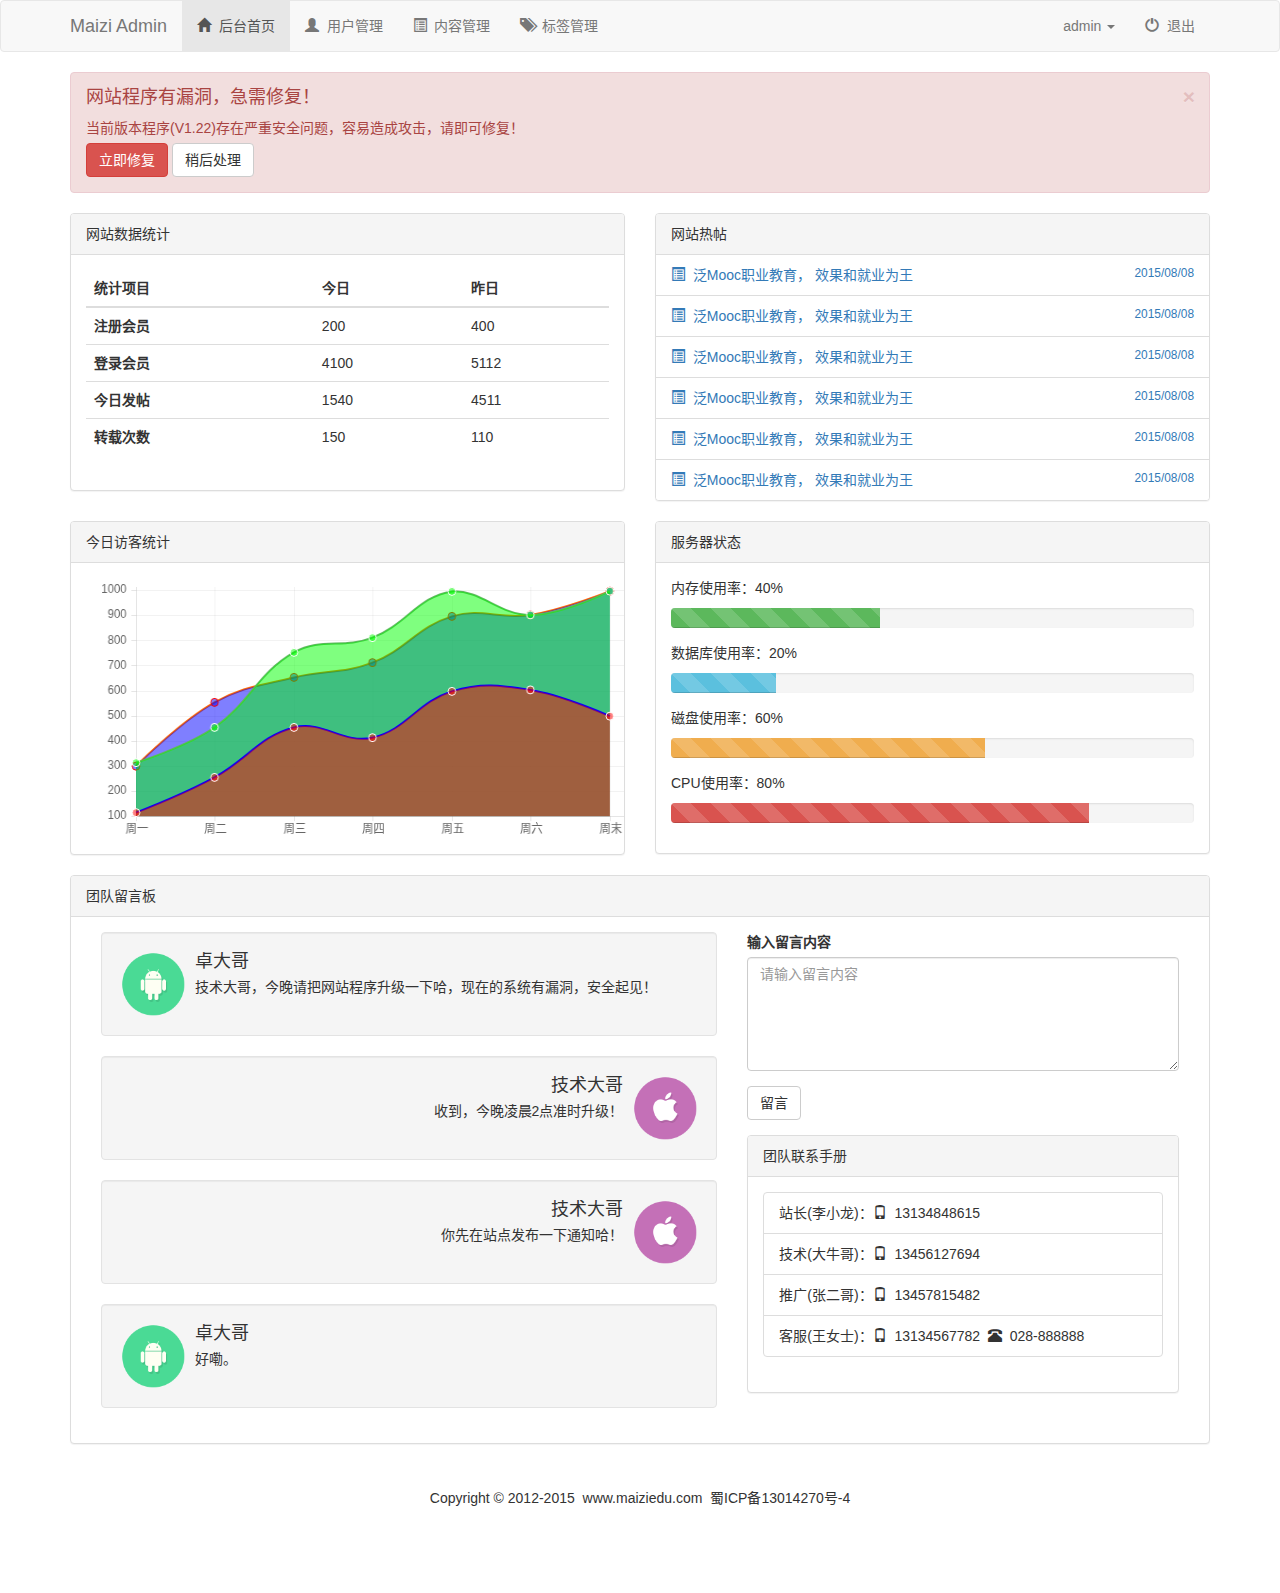
==== Bootstrap_admin/index.html @ 622537ad "index: complete admin: userlist, admin index" ====
<!DOCTYPE html>
<html lang="zh-CN">
<head>
	<meta charset="UTF-8">
	<meta http-equiv="X-UA-Compatible" content="IE=edge">
	<meta name="viewport" content="width=device-width, initial-scale=1 , user-scalable=no">
	<title>bootstrap项目实战</title>
	<link rel="stylesheet" href="css/bootstrap.min.css"/>
	<link rel="stylesheet" href="css/bootstrap-ctx.css"/>
</head>
<body>
<!--导航-->
<nav class="navbar navbar-default">
	<div class="container">
		<!--小屏幕导航按钮和logo-->
		<div class="navbar-header">
			<button class="navbar-toggle" data-toggle="collapse" data-target=".navbar-collapse">
				<span class="icon-bar"></span>
				<span class="icon-bar"></span>
				<span class="icon-bar"></span>
			</button>
			<a href="index.html" class="navbar-brand">Maizi Admin</a>
		</div>
		<!--小屏幕导航按钮和logo-->
		<!--导航-->
		<div class="navbar-collapse collapse">
			<ul class="nav navbar-nav">
				<li class="active"><a href="index.html"><span class="glyphicon glyphicon-home"></span>&nbsp;&nbsp;后台首页</a></li>
				<li><a href="user_list.html"><span class="glyphicon glyphicon-user"></span>&nbsp;&nbsp;用户管理</a></li>
				<li><a href="content.html"><span class="glyphicon glyphicon-list-alt"></span>&nbsp;&nbsp;内容管理</a></li>
				<li><a href="tag.html"><span class="glyphicon glyphicon-tags"></span>&nbsp;&nbsp;标签管理</a></li>
			</ul>
			<ul class="nav navbar-nav navbar-right">
				<li class="dropdown">
					<a id="dLabel" type="button" data-toggle="dropdown" aria-haspopup="true" aria-expanded="false">
						admin
						<span class="caret"></span>
					</a>
					<ul class="dropdown-menu" aria-labelledby="dLabel">
						<li><a href="index.html"><span class="glyphicon glyphicon-screenshot"></span>&nbsp;&nbsp;前台首页</a></li>
						<li><a href="index.html"><span class="glyphicon glyphicon-user"></span>&nbsp;&nbsp;个人主页</a></li>
						<li><a href="index.html"><span class="glyphicon glyphicon-cog"></span>&nbsp;&nbsp;个人设置</a></li>
						<li><a href="index.html"><span class="glyphicon glyphicon-credit-card"></span>&nbsp;&nbsp;账户中心</a></li>
						<li><a href="index.html"><span class="glyphicon glyphicon-heart"></span>&nbsp;&nbsp;我的收藏</a></li>
					</ul>
				</li>
				<li><a href="#bbs"><span class="glyphicon glyphicon-off"></span>&nbsp;&nbsp;退出</a></li>
			</ul>
		</div>
		<!--导航-->

	</div>
</nav>
<!--导航-->

<!--警告框-->
<div class="container">
	<div class="row">
		<div class="col-md-12">
			<div class="alert alert-danger alert-dismissible fade in" role="alert">
				<button type="button" class="close" data-dismiss="alert" aria-label="Close"><span aria-hidden="true">×</span></button>
				<h4>网站程序有漏洞，急需修复！</h4>
				<p>当前版本程序(V1.22)存在严重安全问题，容易造成攻击，请即可修复！</p>
				<p>
					<button type="button" class="btn btn-danger">立即修复</button>
					<button type="button" class="btn btn-default"  data-dismiss="alert"  >稍后处理</button>
				</p>
			</div>
		</div>
		<div class="col-md-6">
			<div class="panel panel-default">
				<div class="panel-heading">网站数据统计</div>
				<div class="panel-body">
					<table class="table table-hover">
						<thead>
						<tr>
							<th>统计项目</th>
							<th>今日</th>
							<th>昨日</th>
						</tr>
						</thead>
						<tbody>
						<tr>
							<th scope="row">注册会员</th>
							<td>200</td>
							<td>400</td>
						</tr>
						<tr>
							<th scope="row">登录会员</th>
							<td>4100</td>
							<td>5112</td>
						</tr>
						<tr>
							<th scope="row">今日发帖</th>
							<td>1540</td>
							<td>4511</td>
						</tr>
						<tr>
							<th scope="row">转载次数</th>
							<td>150</td>
							<td>110</td>
						</tr>
						</tbody>
					</table>
				</div>
			</div>
		</div>
		<div class="col-md-6">
			<div class="panel panel-default">
				<div class="panel-heading">网站热帖</div>
				<ul class="list-group">
					<li class="list-group-item">
						<a href="index.html"><span class="glyphicon glyphicon-list-alt"></span>&nbsp;&nbsp;泛Mooc职业教育， 效果和就业为王<small class="pull-right">2015/08/08</small></a>
					</li>
					<li class="list-group-item">
						<a href="index.html"><span class="glyphicon glyphicon-list-alt"></span>&nbsp;&nbsp;泛Mooc职业教育， 效果和就业为王<small class="pull-right">2015/08/08</small></a>
					</li>
					<li class="list-group-item">
						<a href="index.html"><span class="glyphicon glyphicon-list-alt"></span>&nbsp;&nbsp;泛Mooc职业教育， 效果和就业为王<small class="pull-right">2015/08/08</small></a>
					</li>
					<li class="list-group-item">
						<a href="index.html"><span class="glyphicon glyphicon-list-alt"></span>&nbsp;&nbsp;泛Mooc职业教育， 效果和就业为王<small class="pull-right">2015/08/08</small></a>
					</li>
					<li class="list-group-item">
						<a href="index.html"><span class="glyphicon glyphicon-list-alt"></span>&nbsp;&nbsp;泛Mooc职业教育， 效果和就业为王<small class="pull-right">2015/08/08</small></a>
					</li>
					<li class="list-group-item">
						<a href="index.html"><span class="glyphicon glyphicon-list-alt"></span>&nbsp;&nbsp;泛Mooc职业教育， 效果和就业为王<small class="pull-right">2015/08/08</small></a>
					</li>
				</ul>
			</div>
		</div>
		<div class="col-md-6">
			<div class="panel panel-default">
				<div class="panel-heading">今日访客统计</div>
				<div class="panel-body">
					<canvas id="canvas" class="col-md-12"></canvas>
				</div>
			</div>
		</div>
		<div class="col-md-6">
			<div class="panel panel-default">
				<div class="panel-heading">服务器状态</div>
				<div class="panel-body">
					<p>内存使用率：40%</p>
					<div class="progress">
						<div class="progress-bar progress-bar-success progress-bar-striped" role="progressbar" aria-valuenow="40" aria-valuemin="0" aria-valuemax="100" style="width: 40%"></div>
					</div>
					<p>数据库使用率：20%</p>
					<div class="progress">
						<div class="progress-bar progress-bar-info progress-bar-striped" role="progressbar" aria-valuenow="20" aria-valuemin="0" aria-valuemax="100" style="width: 20%"></div>
					</div>
					<p>磁盘使用率：60%</p>
					<div class="progress">
						<div class="progress-bar progress-bar-warning progress-bar-striped" role="progressbar" aria-valuenow="60" aria-valuemin="0" aria-valuemax="100" style="width: 60%"></div>
					</div>
					<p>CPU使用率：80%</p>
					<div class="progress">
						<div class="progress-bar progress-bar-danger progress-bar-striped" role="progressbar" aria-valuenow="80" aria-valuemin="0" aria-valuemax="100" style="width: 80%"></div>
					</div>
				</div>
			</div>
		</div>
		<div class="col-md-12">
			<div class="panel panel-default">
				<div class="panel-heading">团队留言板</div>
				<div class="panel-body">
					<div class="col-md-7">
						<div class="media well">
							<div class="media-left">
								<a href="#">
									<img class="media-object wh64" src="images/a.png" alt="卓大哥">
								</a>
							</div>
							<div class="media-body">
								<h4 class="media-heading">卓大哥</h4>
								技术大哥，今晚请把网站程序升级一下哈，现在的系统有漏洞，安全起见！
							</div>
						</div>
						<div class="media well">
							<div class="media-body text-right">
								<h4 class="media-heading">技术大哥</h4>
								收到，今晚凌晨2点准时升级！
							</div>
							<div class="media-right">
								<a href="#">
									<img class="media-object wh64" src="images/b.png" alt="技术大哥">
								</a>
							</div>
						</div>
						<div class="media well">
							<div class="media-body text-right">
								<h4 class="media-heading">技术大哥</h4>
								你先在站点发布一下通知哈！
							</div>
							<div class="media-right">
								<a href="#">
									<img class="media-object wh64" src="images/b.png" alt="技术大哥">
								</a>
							</div>
						</div>
						<div class="media well">
							<div class="media-left">
								<a href="#">
									<img class="media-object wh64" src="images/a.png" alt="卓大哥">
								</a>
							</div>
							<div class="media-body">
								<h4 class="media-heading">卓大哥</h4>
								好嘞。
							</div>
						</div>
					</div>
					<div class="col-md-5">
						<form action="#">
							<div class="form-group">
								<label for="text1">输入留言内容</label>
								<textarea class="form-control" id="text1" rows="5" cols="10" placeholder="请输入留言内容"></textarea>
								<button type="submit" class="btn btn-default mar_t15">留言</button>
							</div>
						</form>
						<div class="panel panel-default">
							<div class="panel-heading">团队联系手册</div>
							<div class="panel-body">
								<ul class="list-group">
									<li class="list-group-item">站长(李小龙)：<span class="glyphicon glyphicon-phone"></span>&nbsp;&nbsp;13134848615</li>
									<li class="list-group-item">技术(大牛哥)：<span class="glyphicon glyphicon-phone"></span>&nbsp;&nbsp;13456127694</li>
									<li class="list-group-item">推广(张二哥)：<span class="glyphicon glyphicon-phone"></span>&nbsp;&nbsp;13457815482</li>
									<li class="list-group-item">客服(王女士)：<span class="glyphicon glyphicon-phone"></span>&nbsp;&nbsp;13134567782&nbsp;&nbsp;<span class="glyphicon glyphicon-phone-alt"></span>&nbsp;&nbsp;028-888888</li>
								</ul>
							</div>
						</div>
					</div>
				</div>
			</div>
		</div>
	</div>
</div>



<!--footer-->
<footer>
	<div class="container">
		<div class="row">
			<div class="col-md-12">
				<p>
					Copyright&nbsp;©&nbsp;2012-2015&nbsp;&nbsp;www.maiziedu.com&nbsp;&nbsp;蜀ICP备13014270号-4
				</p>
			</div>
		</div>
	</div>
</footer>
<!--footer-->


<script src="http://apps.bdimg.com/libs/jquery/2.1.4/jquery.min.js"></script>
<script src="js/bootstrap.min.js"></script>
<script src="js/Chart.js"></script>
<script src="js/script.js"></script>
</body>
</html>
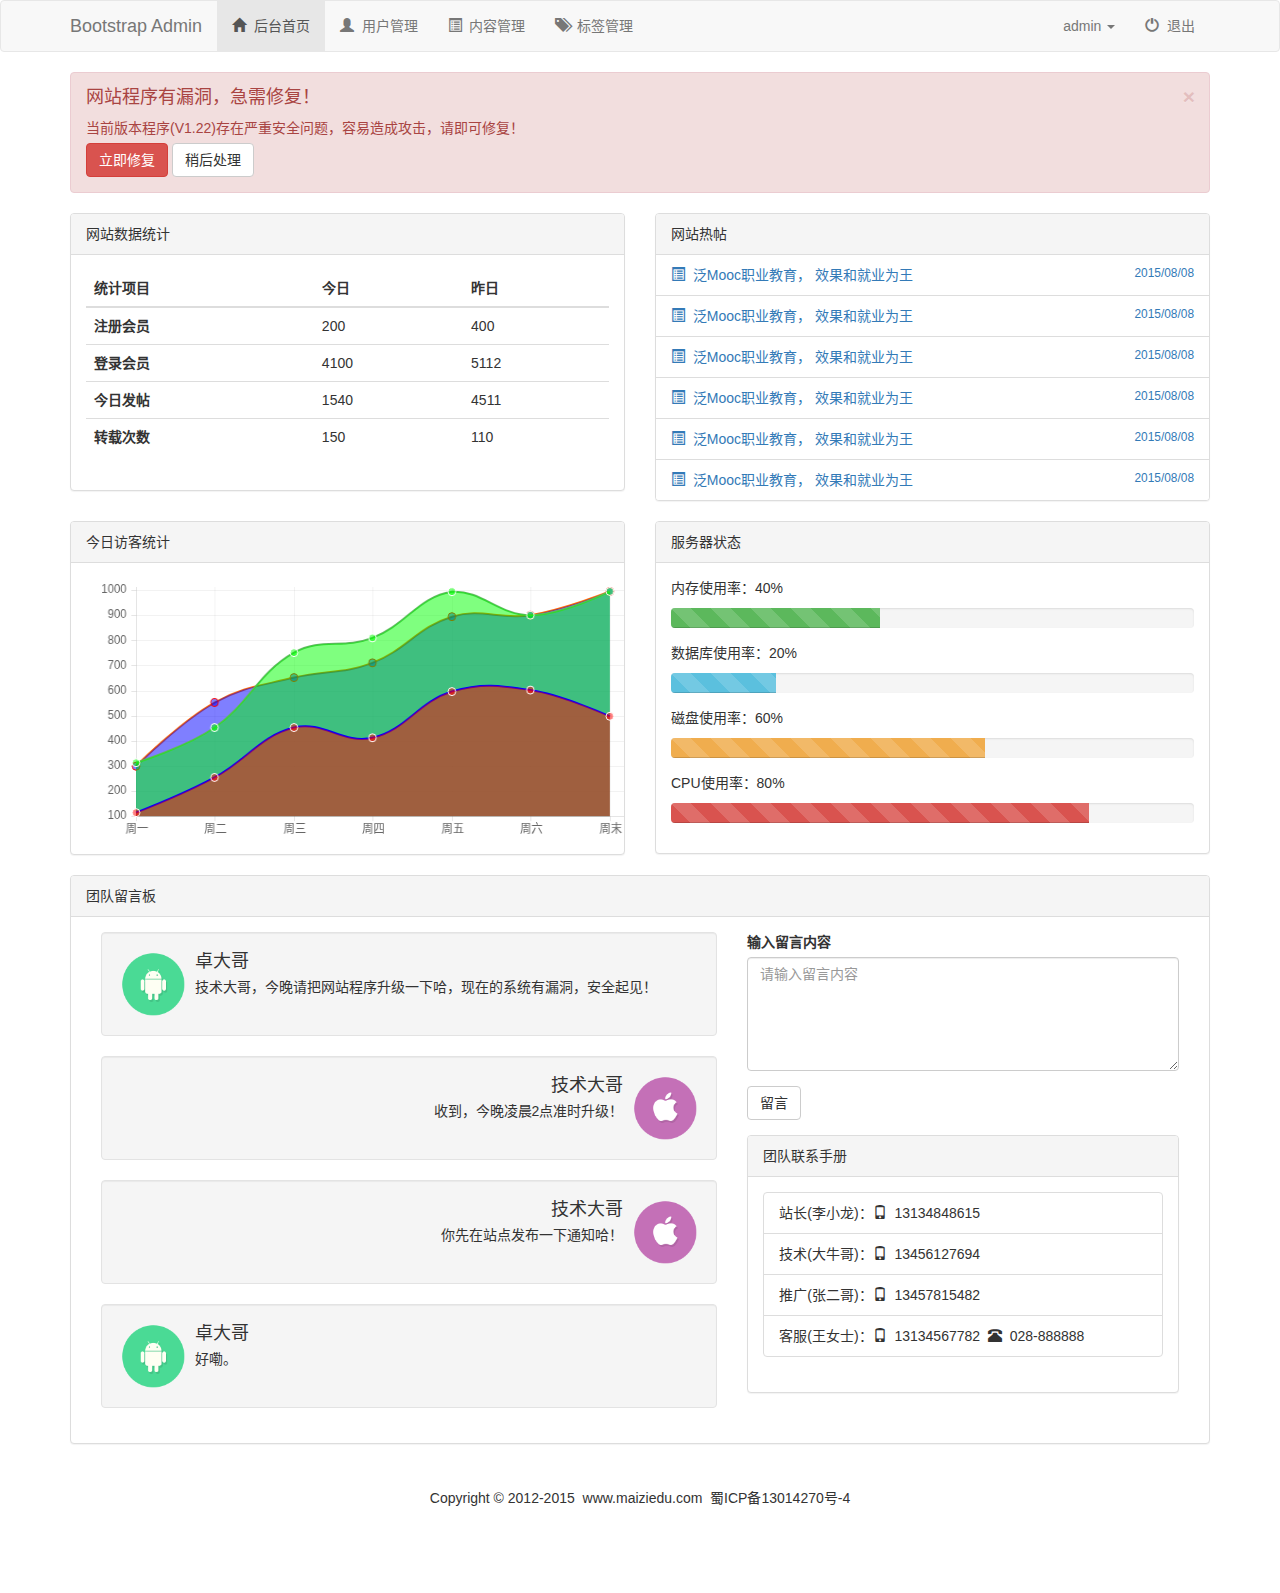
==== commit 7e592de5: "admin: user_search" ====
--- a/Bootstrap_admin/index.html
+++ b/Bootstrap_admin/index.html
@@ -19,7 +19,7 @@
 				<span class="icon-bar"></span>
 				<span class="icon-bar"></span>
 			</button>
-			<a href="index.html" class="navbar-brand">Maizi Admin</a>
+			<a href="index.html" class="navbar-brand">Bootstrap Admin</a>
 		</div>
 		<!--小屏幕导航按钮和logo-->
 		<!--导航-->
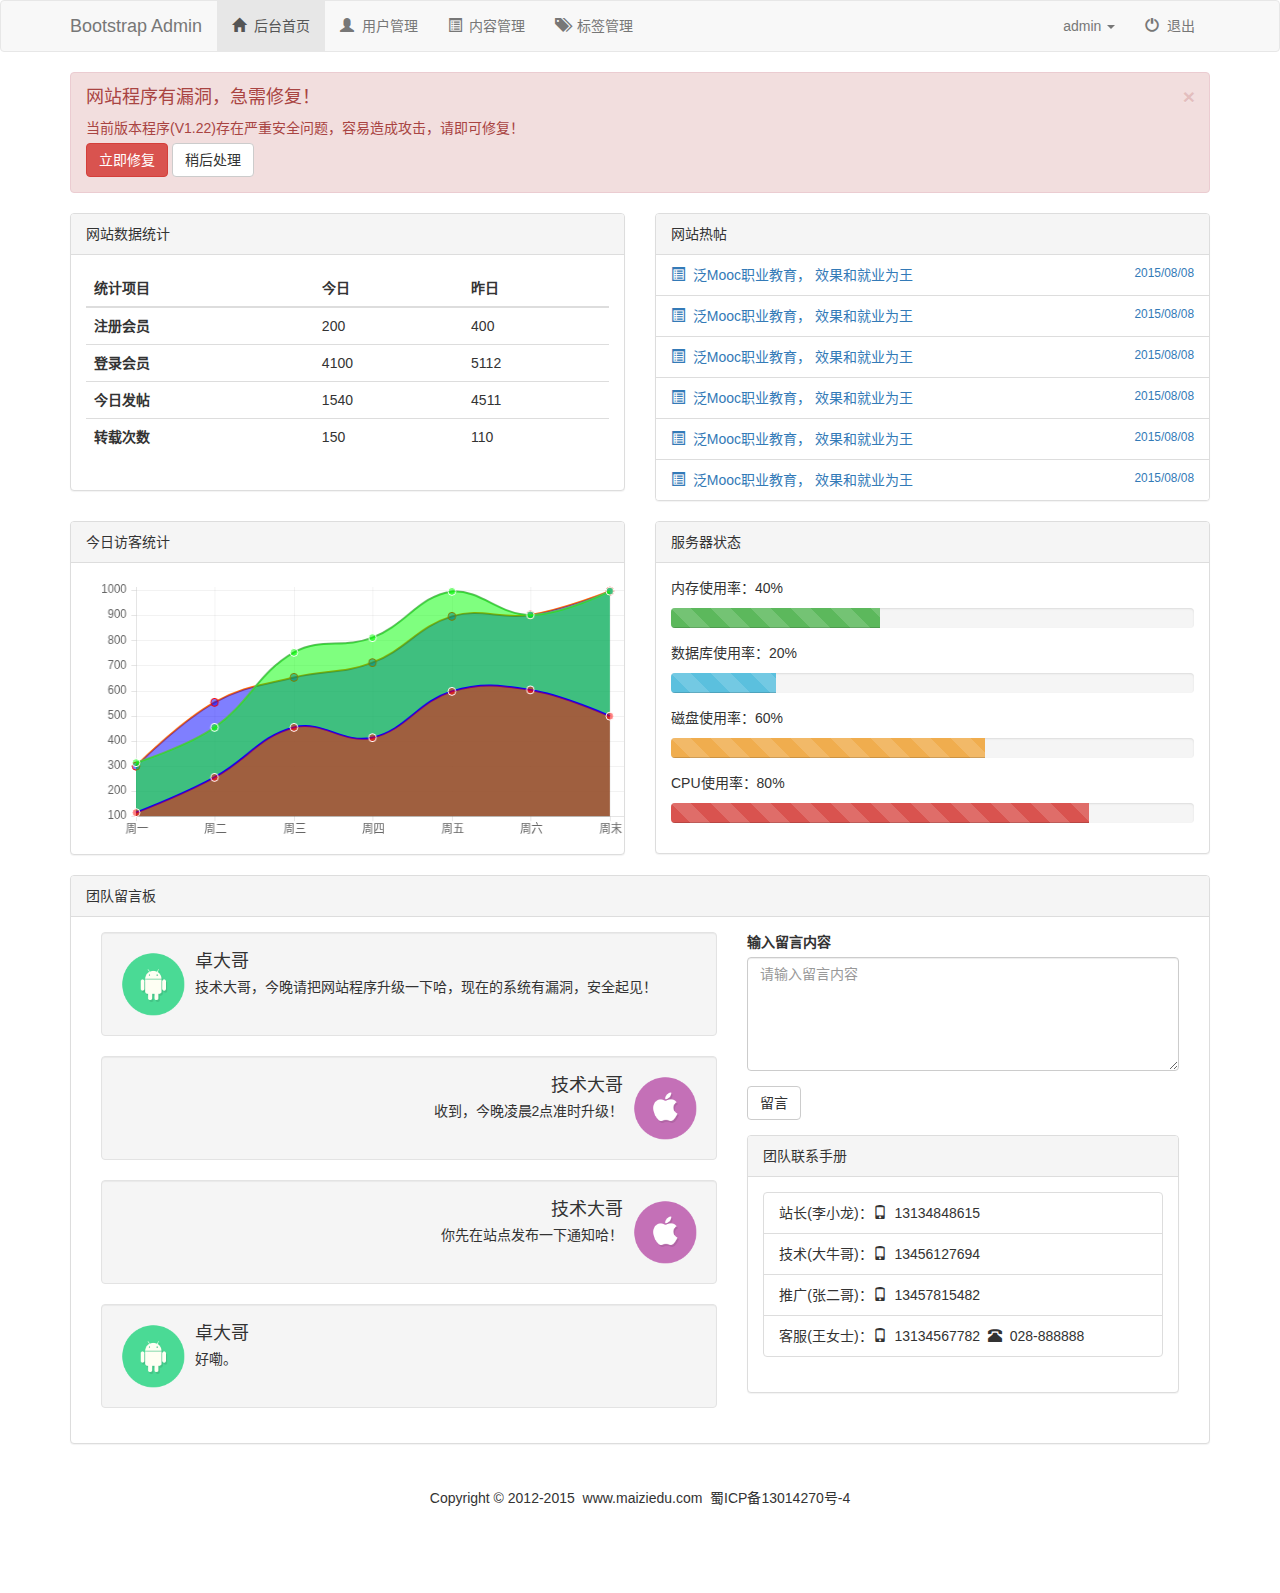
==== commit 4b6452da: "google analytics added" ====
--- a/Bootstrap_admin/index.html
+++ b/Bootstrap_admin/index.html
@@ -4,7 +4,7 @@
 	<meta charset="UTF-8">
 	<meta http-equiv="X-UA-Compatible" content="IE=edge">
 	<meta name="viewport" content="width=device-width, initial-scale=1 , user-scalable=no">
-	<title>bootstrap项目实战</title>
+	<title>Online Course</title>
 	<link rel="stylesheet" href="css/bootstrap.min.css"/>
 	<link rel="stylesheet" href="css/bootstrap-ctx.css"/>
 </head>
@@ -258,5 +258,15 @@
 <script src="js/bootstrap.min.js"></script>
 <script src="js/Chart.js"></script>
 <script src="js/script.js"></script>
+<script>
+  (function(i,s,o,g,r,a,m){i['GoogleAnalyticsObject']=r;i[r]=i[r]||function(){
+  (i[r].q=i[r].q||[]).push(arguments)},i[r].l=1*new Date();a=s.createElement(o),
+  m=s.getElementsByTagName(o)[0];a.async=1;a.src=g;m.parentNode.insertBefore(a,m)
+  })(window,document,'script','//www.google-analytics.com/analytics.js','ga');
+
+  ga('create', 'UA-73415615-1', 'auto');
+  ga('send', 'pageview');
+
+</script>
 </body>
 </html>